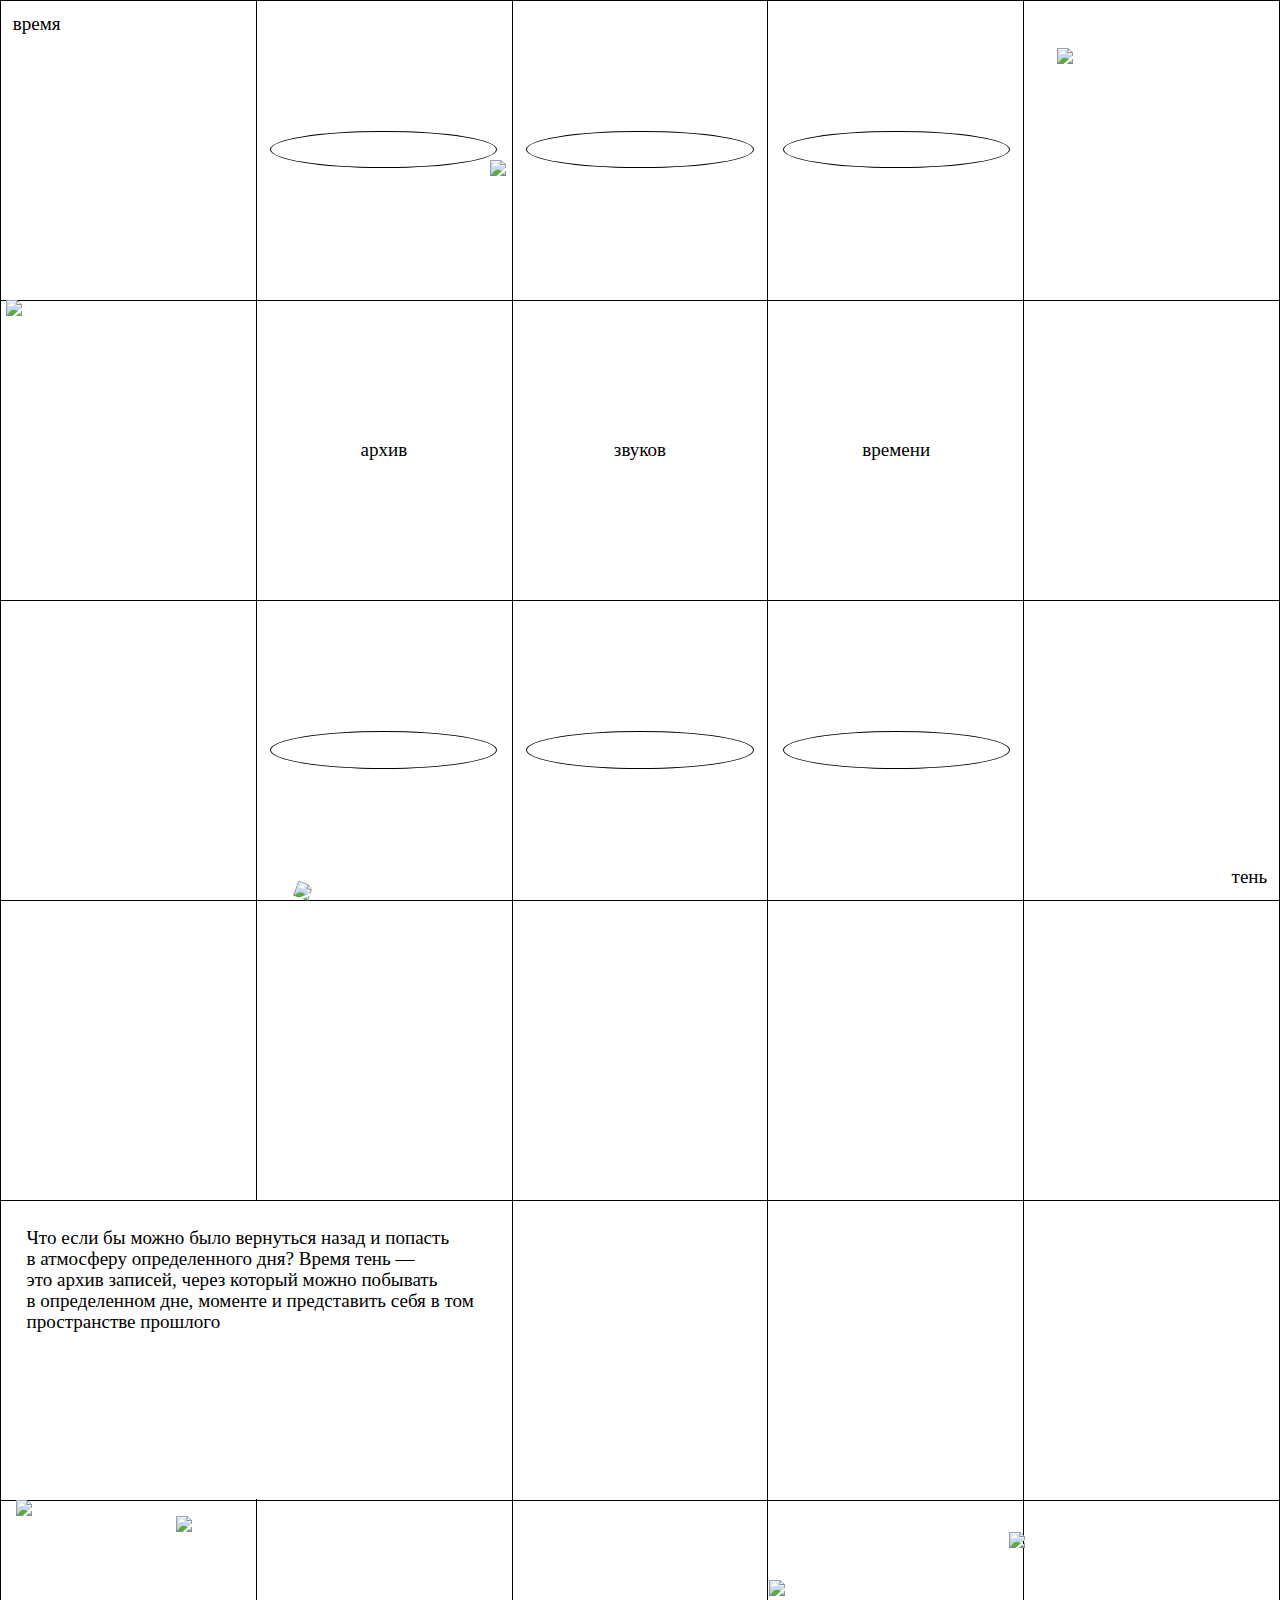
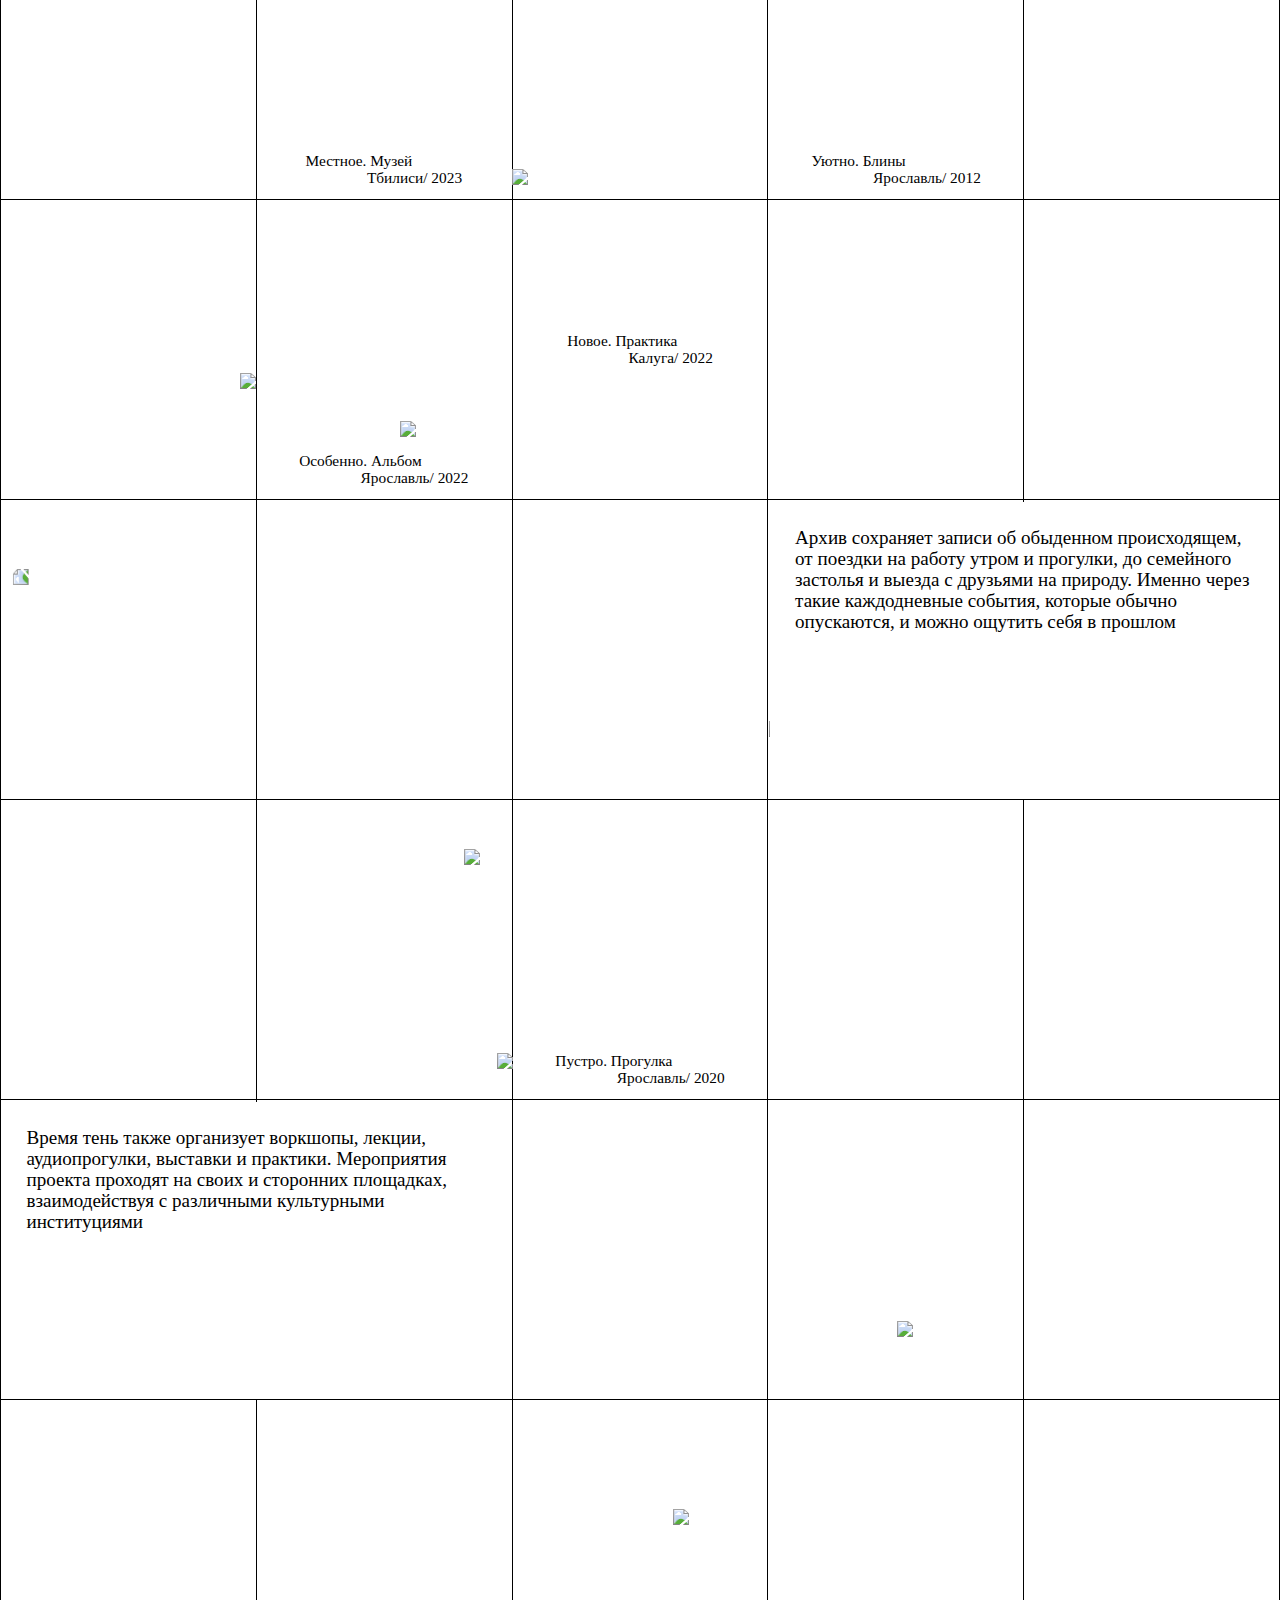
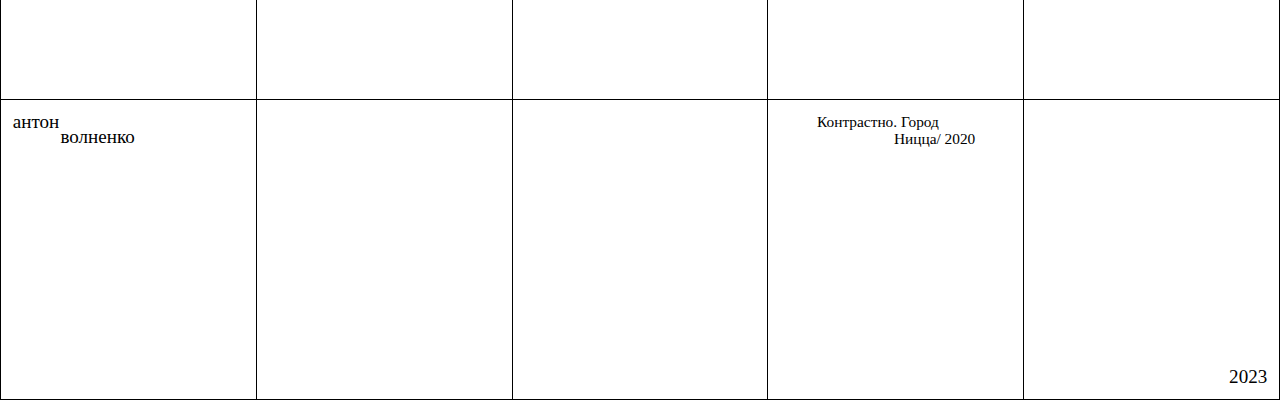
==== index.html @ dfda5b8d "Add files via upload" ====
<!DOCTYPE html>
<html lang="ru">

<head>
    <meta charset="UTF-8">
    <meta name="viewport" content="width=device-width, initial-scale=1.0">
    <title>Время тень</title>
    <link rel="stylesheet" href="stylesheet/style.css">
</head>

<body>
    <!-- Сканы -->
    <div class="grid scans">
        <div class="scan" id="cap_div">
            <img src="./img/крыжечка 1.png" class="scan image" id="cap">
        </div>
        <div class="scan" id="peace_div"><img src="./img/билетик и картчока.png" class="scan image" id="peace">
        </div>
        <div class="scan" id="skrepka_div"><img src="./img/скрепка.png" class="scan image" id="skrepka">
        </div>
        <div class="scan" id="money_div">
            <img src="./img/деньги.png" id="money" class="scan image">
        </div>
        <div class="scan" id="matches_div">
            <img src="./img/спички.png" id="matches" class="scan image">
        </div>
        <div class="scan" id="ticket_div">
            <img src="./img/билетик старый2 1.png" class="scan image" id="ticket-2">
            <img src="./img/билетик старый1.png" class="scan image" id="ticket-1">
        </div>
        <div class="cat-anim scan">
            <img src="./img/кот-1-1.png" id="kotik">
        </div>
        <div class="scan" id="kaluga_div">
            <img src="./img/калуга.png" class="scan image" id="kaluga">
        </div>
        <div class="scan" id="book_div">
            <img src="./img/книга.png" class="scan image" id="book-1">
            <img src="./img/книга-2.png" class="scan image" id="book-2">
        </div>
        <div class="scan" id="cards_div">
            <img src="./img/мал-карта-0.png" id="cards" class="scan">
        </div>
        <div class="scan" id="tree_div">
            <img src="./img/дерево.png" class="scan image" id="tree">
        </div>
        <div class="scan" id="nice_div">
            <img src="./img/ницца.png" class="scan image" id="nice">
        </div>
        <div class="scan" id="tram_div">
            <img src="./img/Трамвай.png" class="scan image" id="tram">
        </div>
        <div class="scan" id="icon_div">
            <img src="./img/икона-1.png" class="scan" id="icon">
        </div>
        <div class="scan" id="book-sh_div">
            <img src="./img/book-shish.png" class="scan image" id="book-sh-1">
            <img src="./img/book-shish-2.png" class="scan image" id="book-sh-2">
        </div>
        <div class="scan" id="postcard_div">
            <img src="./img/открытка.png" class="scan" id="postcard">
        </div>
        <div class="scan" id="basquiat_div">
            <img src="./img/баския.png" class="scan image" id="basquiat">
        </div>
        <div class="scan" id="notebook_div">
            <img src="./img/блокнот-2.png" class="scan image" id="notebook-1">
            <img src="./img/блокнот-1.png" class="scan image" id="notebook-2">
        </div>
        <div class="scan" id="sochi_div">
            <img src="./img/сочи.png" class="scan image" id="sochi">
        </div>
        <div class="scan" id="paper_div">
            <img src="./img/записка.png" class="scan image" id="paper">
        </div>
        <div class="scan" id="airticket_div">
            <img src="./img/билетик.png" class="scan" id="airticket">
        </div>
        <div class="scan" id="zakolochka_div">
            <img src="./img/заколочка.png" class="scan" id="zakolochka">
        </div>
        <div class="scan" id="photo_div">
            <img src="./img/фото.png" class="scan" id="photo">
        </div>
        <div class="scan" id="momin_div">
            <img src="./img/мумин.png" class="scan image" id="momin">
        </div>
    </div>
    <!-- Видимая сетка-->
    <table class="table-1">
        <tbody>
            <tr>
                <td></td>
                <td></td>
                <td></td>
                <td></td>
                <td></td>
            </tr>
            <tr>
                <td></td>
                <td></td>
                <td></td>
                <td></td>
                <td></td>
            </tr>
            <tr>
                <td></td>
                <td></td>
                <td></td>
                <td></td>
                <td></td>
            </tr>
            <tr>
                <td></td>
                <td></td>
                <td></td>
                <td></td>
                <td></td>
            </tr>
            <tr>
                <td></td>
                <td></td>
                <td></td>
                <td></td>
                <td></td>
            </tr>
            <tr>
                <td></td>
                <td></td>
                <td></td>
                <td></td>
                <td></td>
            </tr>
            <tr>
                <td></td>
                <td></td>
                <td></td>
                <td></td>
                <td></td>
            </tr>
            <tr>
                <td></td>
                <td></td>
                <td></td>
                <td></td>
                <td></td>
            </tr>
            <tr>
                <td></td>
                <td></td>
                <td></td>
                <td></td>
                <td></td>
            </tr>
            <tr>
                <td></td>
                <td></td>
                <td></td>
                <td></td>
                <td></td>
            </tr>
            <tr>
                <td></td>
                <td></td>
                <td></td>
                <td></td>
                <td></td>
            </tr>
            <tr>
                <td></td>
                <td></td>
                <td></td>
                <td></td>
                <td></td>
            </tr>
        </tbody>
    </table>
    <table class="table-2">
        <tbody>
            <tr>
                <td></td>
                <td></td>
                <td></td>
            </tr>
            <tr>
                <td></td>
                <td></td>
                <td></td>
            </tr>
            <tr>
                <td></td>
                <td></td>
                <td></td>
            </tr>
            <tr>
                <td></td>
                <td></td>
                <td></td>
            </tr>
            <tr>
                <td></td>
                <td></td>
                <td></td>
            </tr>
            <tr>
                <td></td>
                <td></td>
                <td></td>
            </tr>
            <tr>
                <td></td>
                <td></td>
                <td></td>
            </tr>
            <tr>
                <td></td>
                <td></td>
                <td></td>
            </tr>
            <tr>
                <td></td>
                <td></td>
                <td></td>
            </tr>
            <tr>
                <td></td>
                <td></td>
                <td></td>
            </tr>
            <tr>
                <td></td>
                <td></td>
                <td></td>
            </tr>
            <tr>
                <td></td>
                <td></td>
                <td></td>
            </tr>
        </tbody>
    </table>
    <!-- Текст -->
    <div class="grid">
        <h1 class="text" id="v">время</h1>
        <div class="oval" id="o1"></div>
        <div class="oval" id="o2"></div>
        <div class="oval" id="o3"></div>
        <h1 class="text" id="archive">архив</h1>
        <h1 class="text" id="sound">звуков</h1>
        <h1 class="text" id="time">времени</h1>
        <div class="oval" id="o4"></div>
        <div class="oval" id="o5"></div>
        <div class="oval" id="o6"></div>
        <h1 class="text" id="t">тень</h1>
        <div id="div_par_1">
            <p class="text" id="par1">Что если бы можно было вернуться назад и&nbsp;попасть
                в&nbsp;атмосферу определенного дня? Время тень — это&nbsp;архив
                записей, через который можно побывать в&nbsp;определенном дне, моменте и&nbsp;представить себя
                в&nbsp;том
                пространстве прошлого</p>
        </div>
        <div id="div_par_2">
            <p class="text" id="par2">Архив сохраняет записи об&nbsp;обыденном происходящем, от&nbsp;поездки
                на&nbsp;работу
                утром и&nbsp;прогулки,
                до&nbsp;семейного застолья и&nbsp;выезда с&nbsp;друзьями на&nbsp;природу. Именно через такие
                каждодневные события, которые обычно опускаются, и&nbsp;можно ощутить себя в&nbsp;прошлом</p>
        </div>
        <div id="div_par_3">
            <p class="text" id="par3">Время тень также организует воркшопы, лекции, аудиопрогулки, выставки
                и&nbsp;практики.
                Мероприятия проекта проходят на&nbsp;своих и&nbsp;сторонних площадках, взаимодействуя с&nbsp;различными
                культурными институциями</p>
        </div>
        <h1 class="text" id="footer1"><a
                href="https://www.behance.net/antons0vv">антон<br>&emsp;&emsp;&ensp;волненко</a>
        </h1>
        <h1 class="text" id="footer2"><a href="https://ru.wikipedia.org/wiki/2023_год">2023</a></h1>
        <h1 class="text date" id="Nice">Контрастно. Город <br>
            &emsp;&emsp;&emsp;&emsp;&emsp;Ницца/ 2020</h1>
        <h1 class="text date" id="Der">Пустро. Прогулка <br>
            &emsp;&emsp;&emsp;&emsp;Ярославль/ 2020</h1>
        <h1 class="text date" id="Alb">Особенно. Альбом <br>
            &emsp;&emsp;&emsp;&emsp;Ярославль/ 2022</h1>
        <h1 class="text date" id="Prac">Новое. Практика <br>
            &emsp;&emsp;&emsp;&emsp;Калуга/ 2022</h1>
        <h1 class="text date" id="Blin">Уютно. Блины <br>
            &emsp;&emsp;&emsp;&emsp;Ярославль/ 2012</h1>
        <h1 class="text date" id="Mus">Местное. Музей <br>
            &emsp;&emsp;&emsp;&emsp;Тбилиси/ 2023</h1>
    </div>
</body>

</html>
---- stylesheet/style.css ----
@import "reset.css";
@import "content.css";
@import "img.css"
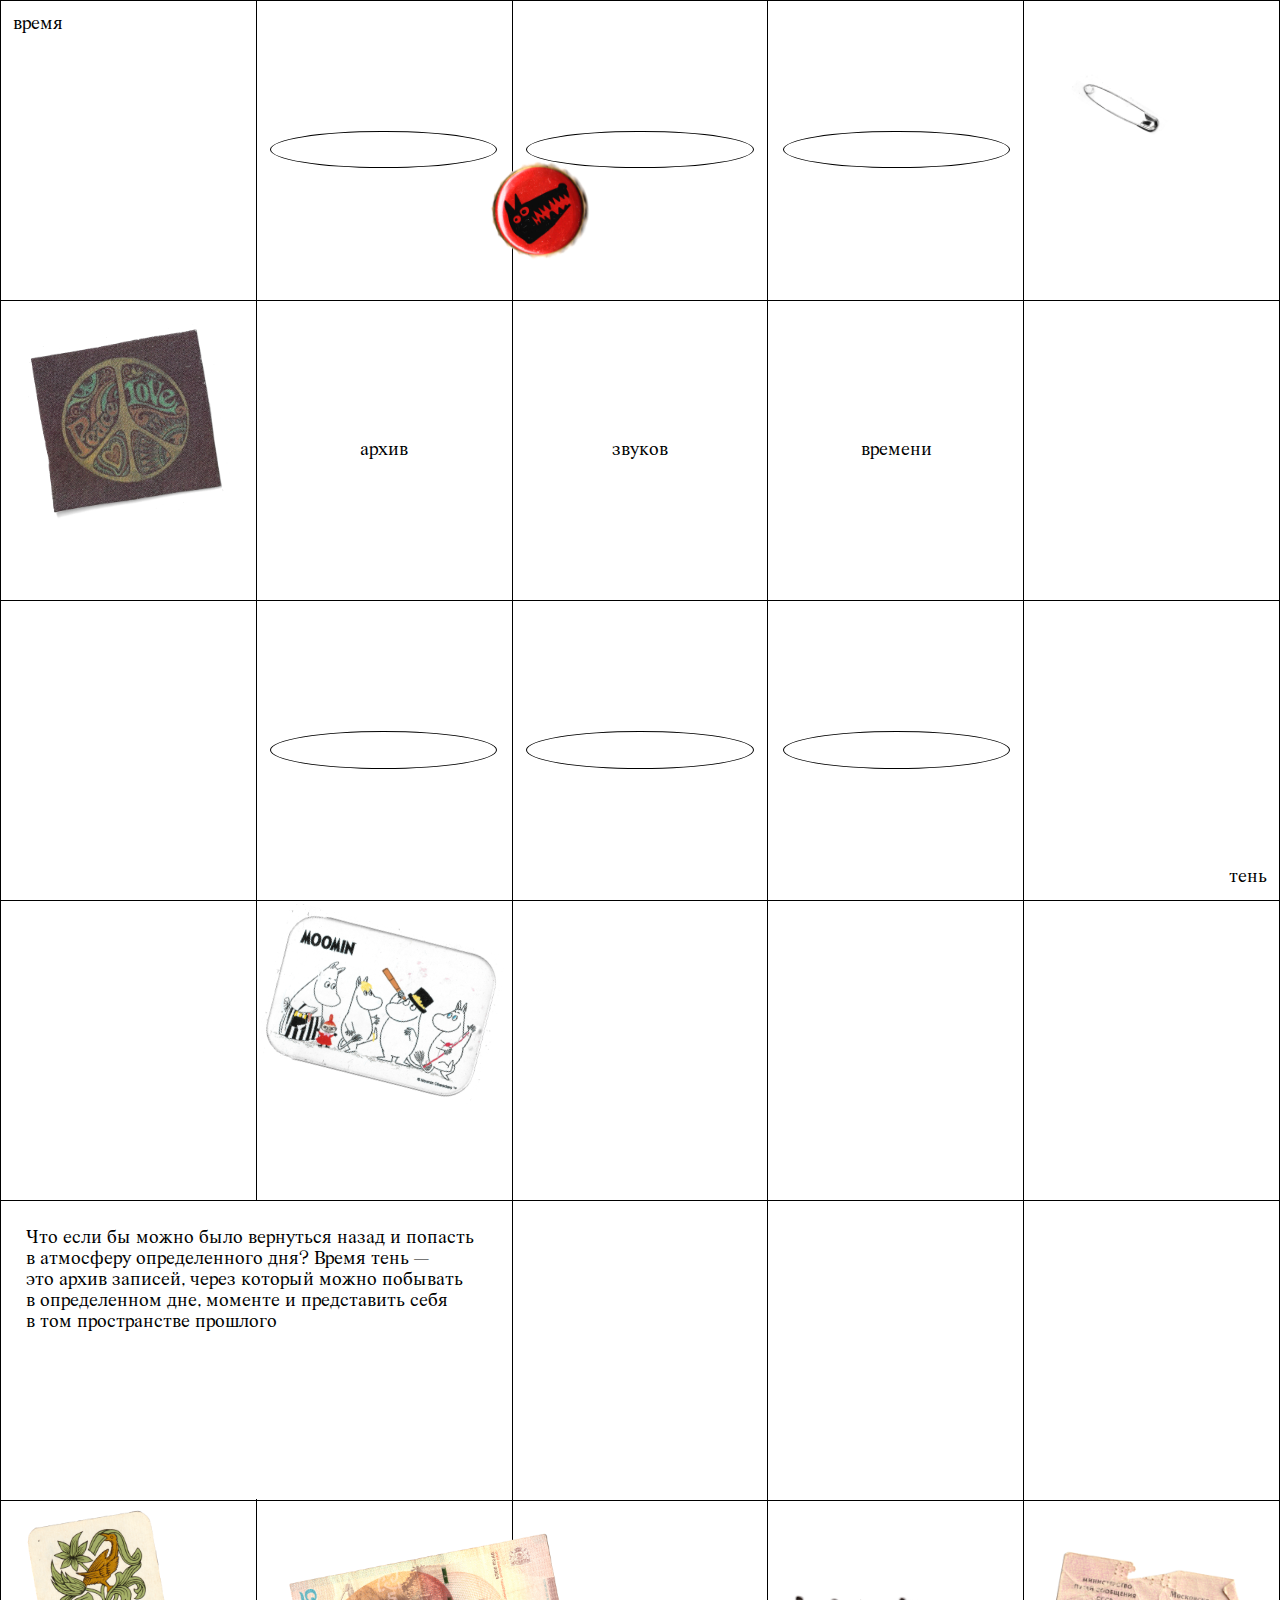
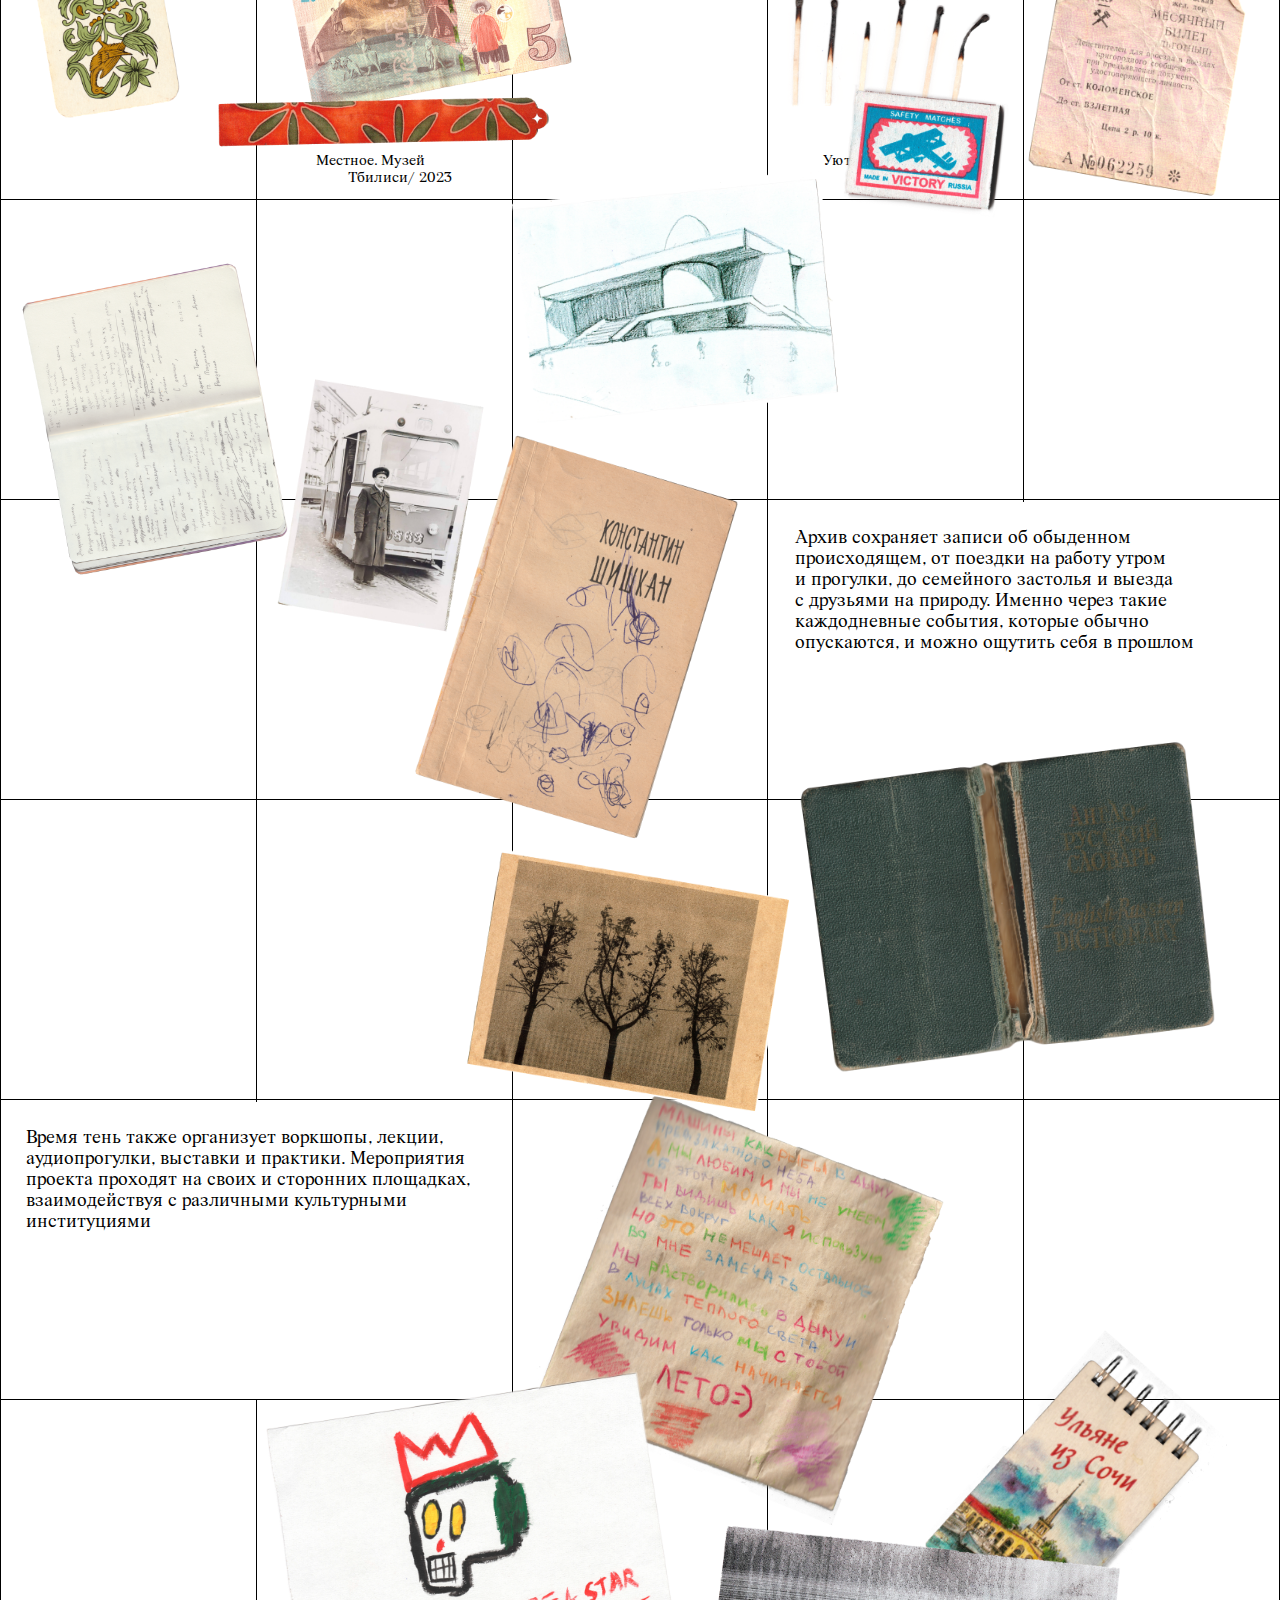
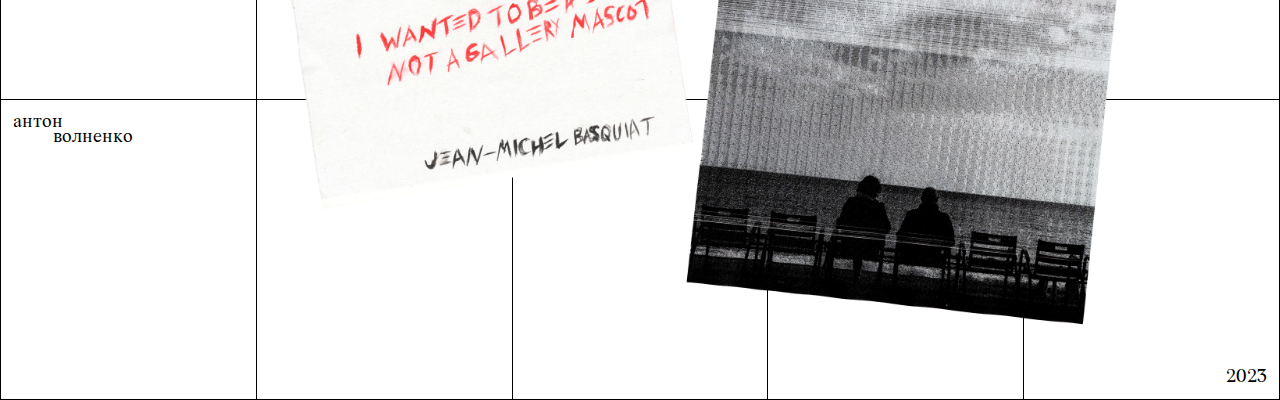
==== commit 06118c9f: "Update index.html" ====
--- a/index.html
+++ b/index.html
@@ -273,22 +273,22 @@
                 культурными институциями</p>
         </div>
         <h1 class="text" id="footer1"><a
-                href="https://www.behance.net/antons0vv">антон<br>&emsp;&emsp;&ensp;волненко</a>
+                href="https://www.behance.net/antons0vv">антон<br>&ensp;&ensp;&ensp;&ensp;волненко</a>
         </h1>
         <h1 class="text" id="footer2"><a href="https://ru.wikipedia.org/wiki/2023_год">2023</a></h1>
         <h1 class="text date" id="Nice">Контрастно. Город <br>
-            &emsp;&emsp;&emsp;&emsp;&emsp;Ницца/ 2020</h1>
+            &ensp;&ensp;&ensp;&ensp;&ensp;Ницца/ 2020</h1>
         <h1 class="text date" id="Der">Пустро. Прогулка <br>
-            &emsp;&emsp;&emsp;&emsp;Ярославль/ 2020</h1>
+            &ensp;&ensp;&ensp;&ensp;Ярославль/ 2020</h1>
         <h1 class="text date" id="Alb">Особенно. Альбом <br>
-            &emsp;&emsp;&emsp;&emsp;Ярославль/ 2022</h1>
+            &ensp;&ensp;&ensp;&ensp;Ярославль/ 2022</h1>
         <h1 class="text date" id="Prac">Новое. Практика <br>
-            &emsp;&emsp;&emsp;&emsp;Калуга/ 2022</h1>
+            &ensp;&ensp;&ensp;&ensp;Калуга/ 2022</h1>
         <h1 class="text date" id="Blin">Уютно. Блины <br>
-            &emsp;&emsp;&emsp;&emsp;Ярославль/ 2012</h1>
+            &ensp;&ensp;&ensp;&ensp;Ярославль/ 2012</h1>
         <h1 class="text date" id="Mus">Местное. Музей <br>
-            &emsp;&emsp;&emsp;&emsp;Тбилиси/ 2023</h1>
+            &ensp;&ensp;&ensp;&ensp;Тбилиси/ 2023</h1>
     </div>
 </body>
 
-</html>+</html>
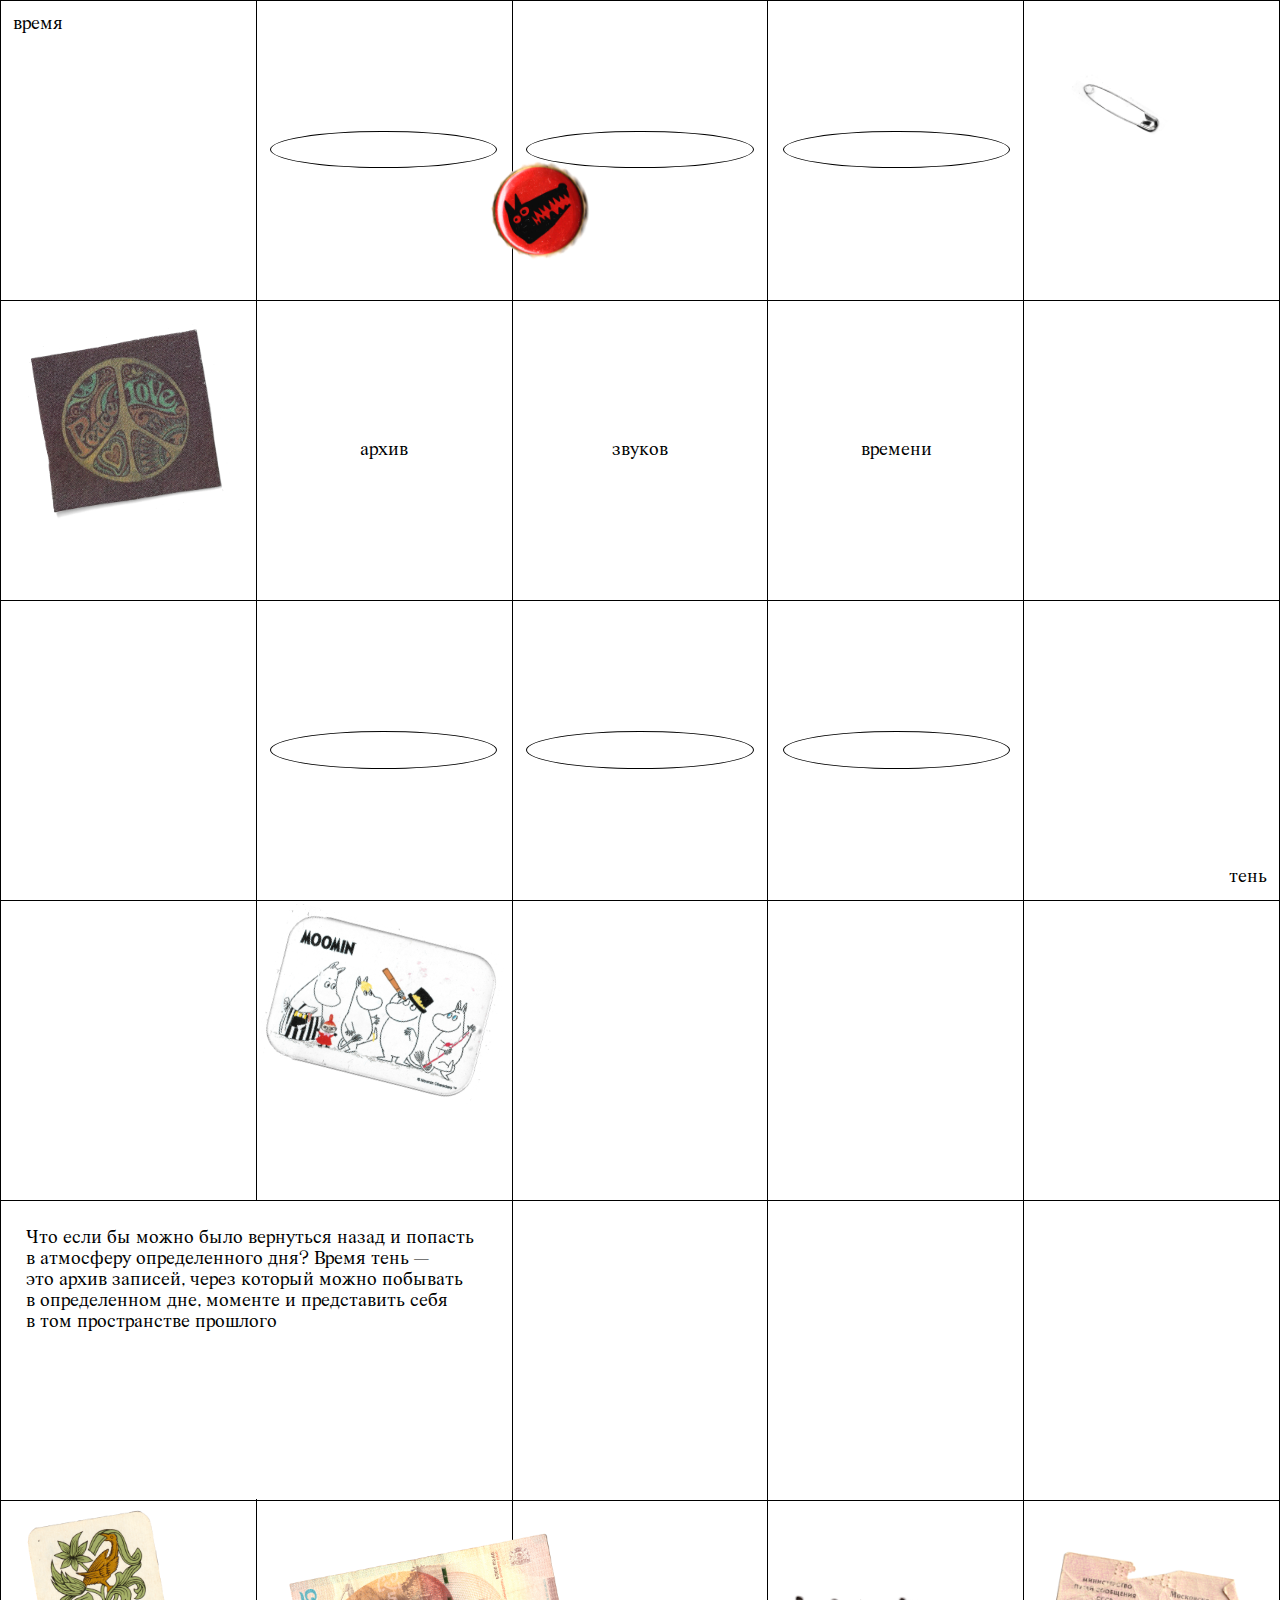
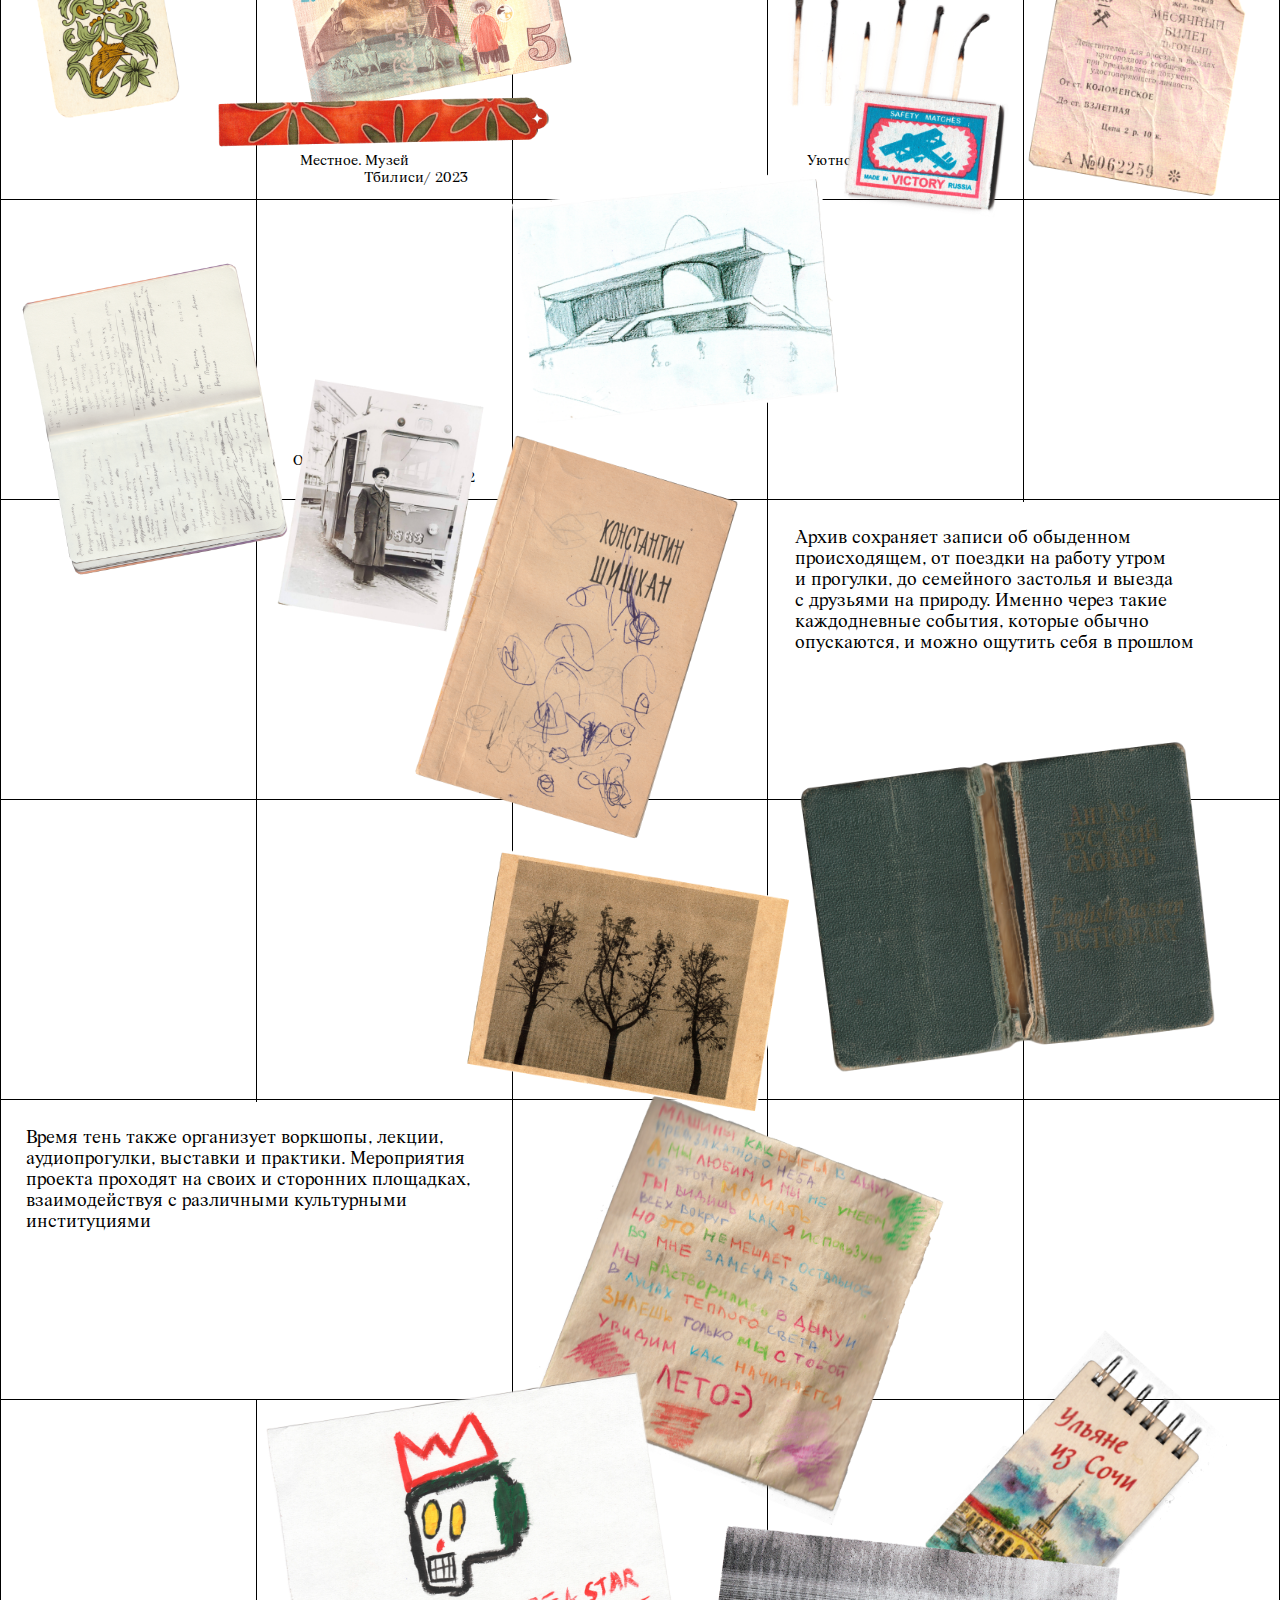
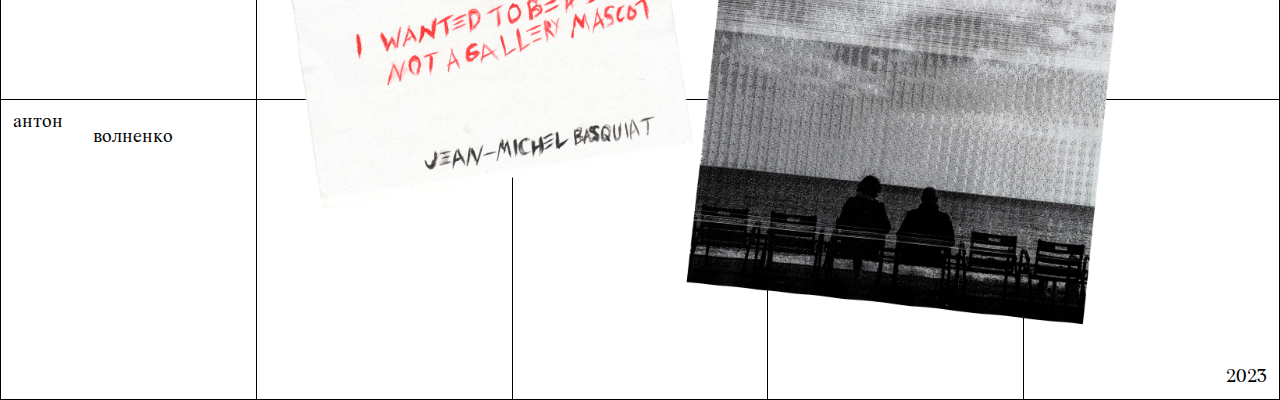
==== commit 64633151: "Update index.html" ====
--- a/index.html
+++ b/index.html
@@ -273,21 +273,21 @@
                 культурными институциями</p>
         </div>
         <h1 class="text" id="footer1"><a
-                href="https://www.behance.net/antons0vv">антон<br>&ensp;&ensp;&ensp;&ensp;волненко</a>
+                href="https://www.behance.net/antons0vv">антон<br>&ensp;&ensp;&ensp;&ensp;&ensp;&ensp;&ensp;&ensp;волненко</a>
         </h1>
         <h1 class="text" id="footer2"><a href="https://ru.wikipedia.org/wiki/2023_год">2023</a></h1>
         <h1 class="text date" id="Nice">Контрастно. Город <br>
-            &ensp;&ensp;&ensp;&ensp;&ensp;Ницца/ 2020</h1>
+            &ensp;&ensp;&ensp;&ensp;&ensp;&ensp;&ensp;&ensp;&ensp;Ницца/ 2020</h1>
         <h1 class="text date" id="Der">Пустро. Прогулка <br>
-            &ensp;&ensp;&ensp;&ensp;Ярославль/ 2020</h1>
+            &ensp;&ensp;&ensp;&ensp;&ensp;&ensp;&ensp;&ensp;Ярославль/ 2020</h1>
         <h1 class="text date" id="Alb">Особенно. Альбом <br>
-            &ensp;&ensp;&ensp;&ensp;Ярославль/ 2022</h1>
+            &ensp;&ensp;&ensp;&ensp;&ensp;&ensp;&ensp;&ensp;Ярославль/ 2022</h1>
         <h1 class="text date" id="Prac">Новое. Практика <br>
-            &ensp;&ensp;&ensp;&ensp;Калуга/ 2022</h1>
+            &ensp;&ensp;&ensp;&ensp;&ensp;&ensp;&ensp;&ensp;Калуга/ 2022</h1>
         <h1 class="text date" id="Blin">Уютно. Блины <br>
-            &ensp;&ensp;&ensp;&ensp;Ярославль/ 2012</h1>
+            &ensp;&ensp;&ensp;&ensp;&ensp;&ensp;&ensp;&ensp;Ярославль/ 2012</h1>
         <h1 class="text date" id="Mus">Местное. Музей <br>
-            &ensp;&ensp;&ensp;&ensp;Тбилиси/ 2023</h1>
+            &ensp;&ensp;&ensp;&ensp;&ensp;&ensp;&ensp;&ensp;Тбилиси/ 2023</h1>
     </div>
 </body>
 
